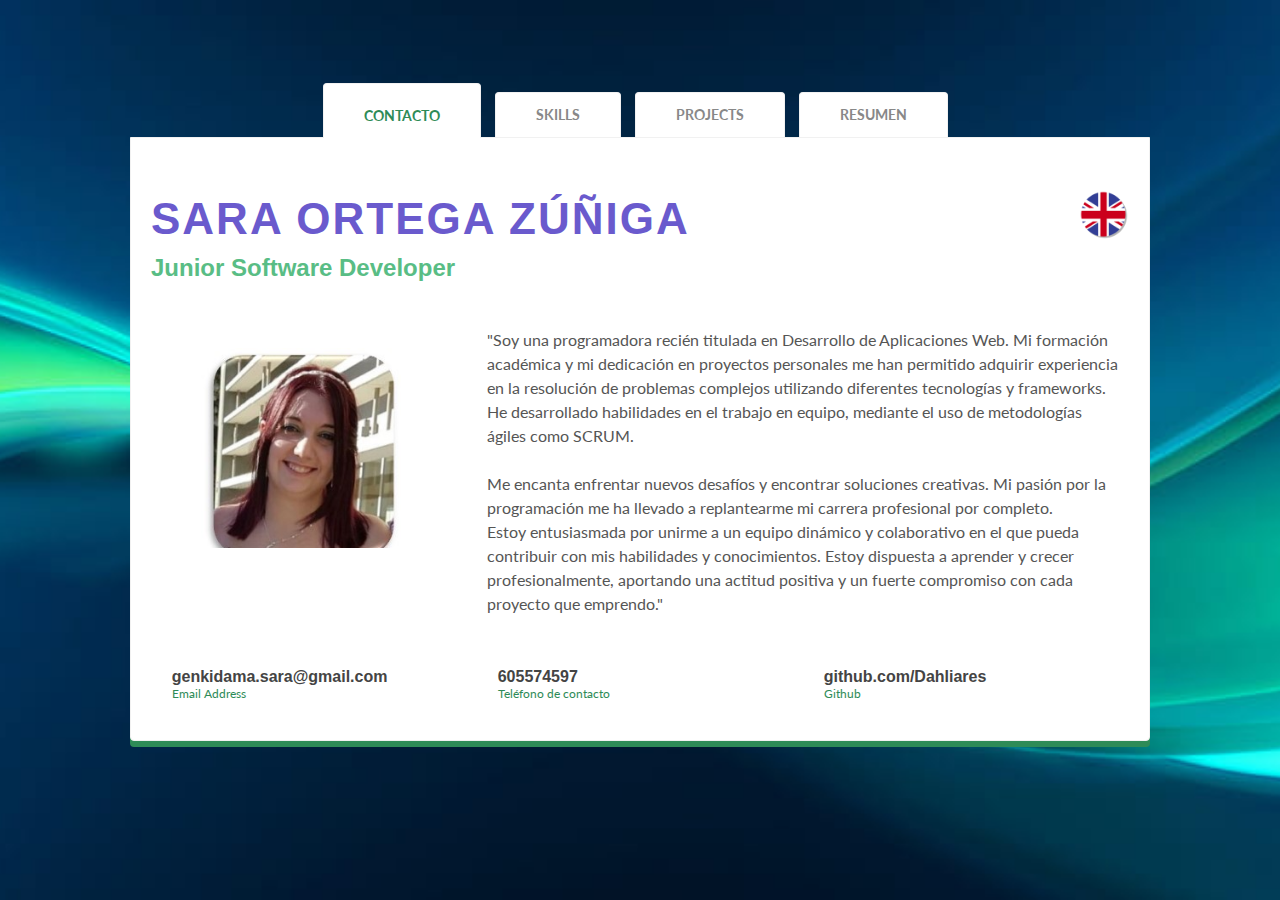
==== index.html @ cc93c017 "english" ====
<!DOCTYPE html>
<html lang="es">

<head>
  <!-- Add Your Title -->
  <title> Sara Ortega C.V. </title>

  <!-- All Meta Tags -->
  <meta charset="utf-8">
  <meta http-equiv="X-UA-Compatible" content="IE=edge,chrome=1">
  <meta name="description" content="">
  <meta name="viewport" content="width=device-width">

  <!-- All Link tags -->
  <link rel='shortcut icon' type='image/x-icon' href='/images/ico.ico' />
  <link rel="apple-touch-icon-precomposed" href="apple-touch-icon-precomposed.png">
  <link rel="apple-touch-icon-precomposed" href="apple-touch-icon-72x72-precomposed.png">
  <link rel="apple-touch-icon-precomposed" href="apple-touch-icon-114x114-precomposed.png">
  <link rel="apple-touch-icon-precomposed" href="apple-touch-icon-144x144-precomposed.png">
  <link href='https://fonts.googleapis.com/css?family=Sofia' rel='stylesheet'>
  <link href='https://fonts.googleapis.com/css?family=Amaranth' rel='stylesheet'>
  <link rel="stylesheet" href="css/normalize.min.css">
  <link rel="stylesheet" href="css/main.css">

  <!-- boootstrap js -->
  <script src='https://cdn.jsdelivr.net/npm/bootstrap@5.3.0-alpha1/dist/js/bootstrap.bundle.min.js'
    integrity='sha384-w76AqPfDkMBDXo30jS1Sgez6pr3x5MlQ1ZAGC+nuZB+EYdgRZgiwxhTBTkF7CXvN'
    crossorigin='anonymous'></script>
  <!-- boootstrap css -->
  <link href='https://cdn.jsdelivr.net/npm/bootstrap@5.0.2/dist/css/bootstrap.min.css' rel='stylesheet'
    integrity='sha384-EVSTQN3/azprG1Anm3QDgpJLIm9Nao0Yz1ztcQTwFspd3yD65VohhpuuCOmLASjC' crossOrigin='anonymous'>


  <!-- All script tags -->
  <script>document.write('<script src="js/vendor/jquery-1.10.1.min.js"><\/script>')</script>
  <script src="js/vendor/jquery.hashchange.min.js"></script>
  <script src="js/vendor/jquery.easytabs.min.js"></script>
  <script src="js/main.js"></script>

</head>

<!-- Start of Body Tag -->

<body class="bg-fixed bg-1">
 
  <div class="main-container">

    <div class="main wrapper clearfix">
      
      <!-- Header Start -->
      <header id="header">
        
        <div id="logo">
          <h6>
            Sara Ortega Zúñiga
          </h6>

          <h4>
            Junior Software Developer
          </h4>
        </div>
      </header>

      <!-- Text "hello world" -->
      <header id="header">        
        <div id="helloworld">
          <h1>
            ¡Hola, mundo!
          </h1>
        </div>
      </header>
     
      <!-- Main Tab Container -->
      <div id="tab-container" class="tab-container">

        <!-- Tab List -->
        <ul class='etabs'>

          <li class='tab' id="tab-about">
            <a href="#about">

              <span>
                Contacto
              </span>
            </a>
          </li>

          <li class='tab'>
            <a href="#resume">

              <span>
                Skills
              </span>
            </a>
          </li>

          <li class='tab'>
            <a href="#portfolio">

              <span>
                Projects
              </span>
            </a>
          </li>

          <li class='tab'>
            <a href="#contact">

              <span>
                Resumen
              </span>
            </a>
          </li>

        </ul>
        <!-- End Tab List -->

        <!-- ----------------------------------------------------------------------------------- -->
        <!-- Code for differents Tabs strat from here. -->
        <div id="tab-data-wrap">

          <!-- About Tab Data -->
          <div id="about">
            <section class="clearfix">
              <a href="indexen.html">
                <img src="images/en.png" alt="en" style="height: 50px; width: 50px; float: right;">
              </a>
              <div class="info text-center">
                <h2>
                  Sara Ortega Zúñiga
                </h2>

                <h4>
                  Junior Software Developer
                </h4>
               
              </div>


              <div class="photo">
                <img src="images/Sara.jpg" alt="sara">
              </div>
              <div class="g2" style="justify-content: center;">

                <div class="info">

                  <p>
                    "Soy una programadora recién titulada en Desarrollo de Aplicaciones Web. Mi formación académica y mi
                    dedicación en proyectos
                    personales me han permitido adquirir experiencia en la resolución de problemas complejos utilizando
                    diferentes tecnologías y frameworks.
                    <br>
                    He desarrollado habilidades en el trabajo en equipo, mediante el uso de metodologías ágiles
                    como SCRUM.
                    <br><br>
                    Me encanta enfrentar nuevos desafíos y encontrar soluciones creativas. Mi pasión por la programación
                    me ha llevado a replantearme mi carrera profesional por completo.
                    <br>
                    Estoy entusiasmada por unirme a un equipo dinámico y colaborativo en el que pueda contribuir con mis
                    habilidades y conocimientos. Estoy dispuesta a aprender y crecer profesionalmente,
                    aportando una actitud positiva y un fuerte compromiso con cada proyecto que emprendo."

                  </p>
                </div>
              </div>


              <div class="break">
              </div>

              <div class="contact-info">
                <div class="g1">
                  <div class="item-box clearfix">

                    <div class="item-data">
                      <h3>
                        <a href="mailto:genkidama.sara@gmail.com">
                          genkidama.sara@gmail.com
                        </a>
                      </h3>
                      <p>
                        Email Address
                      </p>
                    </div>
                  </div>
                </div>
                <div class="g1">
                  <div class="item-box clearfix">

                    <div class="item-data">
                      <h3>

                        605574597

                      </h3>
                      <p>
                        Teléfono de contacto
                      </p>
                    </div>
                  </div>
                </div>
                <div class="g1">
                  <div class="item-box clearfix">

                    <div class="item-data">
                      <a href="https://github.com/Dahliares">
                        <h3>
                          github.com/Dahliares
                        </h3>
                      </a>
                      <p>
                        Github
                      </p>
                    </div>
                  </div>
                </div>
              </div>
            </section>
          </div>
          <!-- End About Tab Data -->
          <!-- ----------------------------------------------------------------------------------- -->
          <!-- skills Tab Data -->
          <div id="resume">
            <section class="clearfix">
              <div class="g2">
                <h3>
                  Programming
                </h3>
                <span class="label label-info" style="background-color: darkcyan;">HTML</span>
                <span class="label label-info" style="background-color: darkmagenta;">CSS</span>
                <span class="label label-info" style="background-color: darkblue;">JavaScript</span>
                <span class="label label-info">ES6</span>
                <span class="label label-info" style="background-color: darkred;">XML / Json</span>
                <span class="label label-info" style="background-color: darkcyan;">Bootstrap</span>
                <span class="label label-info">JQuery</span><br><br>
                <span class="label label-info" style="background-color: darkmagenta;">Java</span>
                <span class="label label-info">Spring Framework</span>
                <span class="label label-info" style="background-color: darkblue;">Spring Boot</span>
                <span class="label label-info"> Ajax </span><br><br>
                <span class="label label-info" style="background-color: darkred;">SQL / MySQL / Postgres</span>
                <span class="label label-info" style="background-color: darkcyan;">Apache / WAMP</span><br><br>
                <span class="label label-info" style="background-color: darkcyan;">Git / Github</span>
                <span class="label label-info">Metodológías ágiles: Scrum</span><br><br>
                <span class="label label-info" style="background-color: darkmagenta;">Netbeans</span>
                <span class="label label-info" style="background-color: darkblue;">Eclipse</span>
                <span class="label label-info" style="background-color: darkcyan;">Visual Studio Code</span><br><br>

              </div>
              <div class="g1">
                <h3>
                  Idiomas
                </h3>
                Castellano
                <div class="meter emerald">
                  <span style="width: 100%">
                    <span>
                      Nativo
                    </span>
                  </span>
                </div>
                Catalán
                <div class="meter emerald">
                  <span style="width: 100%">
                    <span>
                      Nativo
                    </span>
                  </span>
                </div>
                Inglés
                <div class="meter emerald">
                  <span style="width: 70%">
                    <span>
                      Intermediate B1
                    </span>
                  </span>
                </div>
                Italiano
                <div class="meter emerald">
                  <span style="width: 30%">
                    <span>
                      Básico
                    </span>
                  </span>
                </div>
              </div>

              <div class="g2">
                <h3>
                  Habilidades
                </h3>
                <span class="label label-info" style="background-color: darkcyan;">Pensamiento crítico y lógico</span>
                <span class="label label-info" style="background-color: darkmagenta;">Resolución de problemas</span>
                <span class="label label-info" style="background-color: darkcyan;">Toma de decisiones</span><br><br>
                <span class="label label-info">Buena organización y gestión del tiempo</span>
                <span class="label label-info" style="background-color: darkmagenta;">Mentalidad abierta y
                  adaptabilidad</span><br><br>
                <span class="label label-info" style="background-color: darkcyan;">Trabajo en equipo y
                  colaboración</span>
                <span class="label label-info">Empatía y paciencia</span>

              </div>
            </section>
          </div>

          <!-- End skills Tab Data -->
          <!-- ----------------------------------------------------------------------------------- -->
          <!-- Projects Tab Data -->
          <div id="portfolio">
            <section class="clearfix">
              <div class="project-section">
                <a href="http://juegos.saraland.es" style="text-decoration: none;">
                  <div class="project-container">
                    <div class="project-img-container">

                      <img src="./images/saraland.JPG" alt="project image">
                    </div>

                    <p class="project-title">SaraLand</p>

                    <p class="p-2 text-center text-dark">Sitio web destinado a coleccionar los pequeños proyectos que me
                      permiten practicar con las tecnologías que voy aprendiendo. Estos proyectos estan
                      en constante desarrollo y mejora.
                    </p>
                </a>
              </div>

              <!-- <div class="project-container">
                  <div class="project-img-container" onclick="document.getElementById('modal-wrapper').style.display='block'">
                    <img src="./images/glamreserve.JPG" alt="project image">
                  </div>
                  <a href="https://glamreserve.herokuapp.com/index">
                  <p class="project-title">Glam Reserve</p>
                </a>
                </div>-->


          </div>
          <!--  <div id="modal-wrapper" class="modal">

                <form class="modal-content animate">

                  <div class="imgcontainer">
                    <span onclick="document.getElementById('modal-wrapper').style.display='none'" class="close"
                      title="Close PopUp">&times;</span>
                    <img src="images/floor.jpg" alt="project" class="avatar">
                    <h1 class="project_details" style="text-align:center">Project Details</h1>
                  </div>

                  <div class="container">
                    <input type="text" placeholder="Project Name" name="uname" readonly>
                    <textarea class="project_description" rows="3" placeholder="Project Description"
                      readonly></textarea>
                    <input type="url" placeholder="Project Link" readonly>
                    <input type="text" placeholder="Languages used" readonly>
                    <button class="project_submit" type="submit">Submit</button>
                  </div>

                </form>

              </div> -->
          </section>
        </div>
        <!-- End Projects tab -->
        <!-- ----------------------------------------------------------------------------------- -->
        <!-- Contact Tab Data -->
        <div id="contact">
          <div class="container">
            <div class="row">
              <div class="col-sx-12 col-md-6">
                <h4>Formación</h4>
                <div class="cuadro container m-2 p-3">
                  <div class="bg-light rounded-3 p-2">
                    <p Style="font-weight: bold;color: darkcyan;font-size: 20px;">Ciclo Formativo de Grado Superior
                      en<br> DESARROLLO DE APLICACIONES WEB</p>
                    <p>Institut Obert de Catalunya IOC<br>
                      2020 - 2023</p>
                    <p></p>
                  </div>
                </div>
                <div class="cuadro container m-2 p-3">
                  <div class="bg-light rounded-3 p-2">
                    <p Style="font-weight: bold;color: darkcyan;font-size: 20px;">Ciclo Formativo de Grado Superior
                      en<br> ADMINISTRACIÓN Y FINANZAS</p>
                    <p>IES Severo Ochoa<br>
                      2010 - 2012</p>
                    <p></p>
                  </div>
                </div>

                <div class="cuadro container m-2 p-3">
                  <div class="bg-light rounded-3 p-2">
                    <p Style="font-weight: bold;color: darkcyan;font-size: 20px;">Ciclo Formativo de Grado Superior
                      en<br> AGENCIA DE VIAJES</p>
                    <p>IES Mediterránea<br>
                      2002 - 2004</p>
                    <p></p>
                  </div>
                </div>


              </div>
              <div class="col-sx-12 col-md-6">
                <h4>Experiencia laboral</h4>
                <div class="cuadro container m-2 p-3">
                  <div class="bg-light rounded-3 p-2">
                    <p Style="font-weight: bold;color: darkcyan;font-size: 20px;">GERENTE-CONTABLE en los
                      Aparcamientos EL NOU RAVAL</p>
                    <p>Empleo actual desde 2016</p>
                    <p>
                      Facturación, recaudación, atención al cliente y tareas diarias del negocio.
                      A cargo de un equipo de 5 personas.
                    </p>
                  </div>
                </div>

                <div class="cuadro container m-2 p-3">
                  <div class="bg-light rounded-3 p-2">
                    <p Style="font-weight: bold;color: darkcyan;font-size: 20px;">ADMINISTRATIVA en la Notaría
                      Galdón-Rodríguez</p>
                    <p>2013 - 2015</p>
                    <p>
                      Responsable de las copias y mantenimiento de los archivos notariales.
                    </p>
                  </div>
                </div>

                <div class="cuadro container m-2 p-3">
                  <div class="bg-light rounded-3 p-2">
                    <p Style="font-weight: bold;color: darkcyan;font-size: 20px;">COORDINADORA en el servicio de
                      Emergencias 112</p>
                    <p>2009 - 2013</p>
                    <p>
                      Activación y coordinación de los equipos de emergencia (Policía, bomberos, ambulancias…)
                    </p>
                  </div>
                </div>
              </div>
            </div>
          </div>
        </div>
        <!-- End Contact Data -->
        <!-- ----------------------------------------------------------------------------------- -->
      </div>
    </div>
</body>

</html>
---- css/main.css ----
@import url(http://fonts.googleapis.com/css?family=Open+Sans:400,700);
@import url(http://fonts.googleapis.com/css?family=Lato:400,700);
@import url('https://fonts.cdnfonts.com/css/dupree');
@import url('https://fonts.cdnfonts.com/css/sf-new-republic-2');
@import url('https://fonts.cdnfonts.com/css/sunday-funday');


*, *:before, *:after {
  -moz-box-sizing: border-box;
  -webkit-box-sizing: border-box;
  box-sizing: border-box;
  margin: 0;
  padding: 0;
}

/* HTML5 DECLARATIONS */
article, aside, details, figcaption, figure, footer, header, hgroup, menu, nav, section, dialog {
  display: block
}

audio[controls], canvas, video {
  display: inline-block;
  *display: inline;
  zoom: 1
}

/* BASE */
html {
  height: 100%;
  font-size: 100%;
  overflow-y: scroll;
  -webkit-text-size-adjust: 100%
}

/* Force scrollbar in non-IE and Remove iOS text size adjust without disabling user zoom */
body {
  margin: 0;
  min-height: 100%;
  -webkit-font-smoothing: antialiased;
  text-rendering: optimizeLegibility;
  color: #666
}

/* Improve default text rendering, handling of kerning pairs and ligatures */
/* DEFAULT FONT SETTINGS */
/* 16px base font size with 150% (24px) friendly, unitless line height and margin for vertical rhythm */
/* Font-size percentage is based on 16px browser default size */
body, button, input, select, textarea {
  font: 100% 'Lato', sans-serif;
  *font-size: 1em;
  color: #555
}

/* IE7 and older can't resize px based text */
p, blockquote, q, pre, address, hr, code, samp, dl, ol, ul, form, table, fieldset, menu, img {
  margin: 0 0 1.5em;
  padding: 0
}

/* TYPOGRAPHY */
/* Composed to a scale of 12px, 14px, 16px, 18px, 21px, 24px, 36px, 48px, 60px and 72px */
h3, h4, h5, h6 {
  font-family: 'SF New Republic', sans-serif;
  color: #444;
}

h1 {
  margin: 0;
  font-size: 4.75em;
  line-height: 1.2em;
  margin-bottom: 0.4em;
  font-family: 'sunday funday', sans-serif;
  
}

/* 60px / 72px */
h2 {
  margin: 0;
  font-size: 2.75em;
  line-height: 1.3em;
  margin-bottom: 0.5em;
  font-family: 'sunday funday', sans-serif;
  color: slateblue;
}

/* 48px / 48px */
h3 {
  margin: 0;
  font-size: 2.25em;
  line-height: 1.3333333333333333333333333333333em;
  margin-bottom: 0.6667em
}

/* 36px / 48px */
h4 {
  margin: 0;
  font-size: 1.5em;
  line-height: 1em;
  margin-bottom: 1em
}

/* 24px / 24px */
h5 {
  margin: 0;
  font-size: 1.3125em;
  line-height: 1.1428571428571428571428571428571em;
  margin-bottom: 1.1428571428571428571428571428571em
}

/* 21px / 24px */
h6 {
  margin: 0;
  font-size: 2.75em;
  line-height: 1.2em;
  margin-bottom: 0.4em
}

/* 18px / 24px 
h7 {
  margin: 0;
  font-size: 0.5em;
  line-height: 1.3em;
  margin-bottom: 0.5em
}*/

p, ul, blockquote, pre, th, label {
  margin: 0;
  font-size: 1em;
  line-height: 1.5em;
  margin-bottom: 1.5em
}

/* 16px / 24px */
small, p.small {
  margin: 0;
  font-size: 0.875em;
  line-height: 1.7142857142857142857142857142857em;
  margin-bottom: 1.7142857142857142857142857142857em
}

/* 14px / 24px */
/* CODE */
pre {
  white-space: pre;
  white-space: pre-wrap;
  word-wrap: break-word
}

/* Allow line wrapping of 'pre' */
pre, code, kbd, samp {
  font-size: 1em;
  line-height: 1.5em;
  margin-bottom: 1.5em;
  font-family: Menlo, Consolas, 'DejaVu Sans Mono', Monaco, monospace
}

/* TABLES */
table {
  border-collapse: collapse;
  border-spacing: 0;
  margin-bottom: 1.5em;
  display: flex;
  margin-left: 105px;
}

th {
  text-align: left
}

th {
  padding: 800px;
  border-bottom: 0 solid #333
}

/* FORMS */
form {
  margin: 0
}

fieldset {
  border: 0;
  padding: 0
}

textarea {
  overflow: auto;
  vertical-align: top
}

legend {
  *margin-left: -.75em
}

button, input, select, textarea {
  vertical-align: baseline;
  *vertical-align: middle
}

/* IE7 and older */
button, input {
  line-height: normal;
  *overflow: visible
}

button, input[type="button"], input[type="reset"], input[type="submit"] {
  cursor: pointer;
  -webkit-appearance: button
}

input[type="checkbox"], input[type="radio"] {
  box-sizing: border-box
}

input[type="search"] {
  -webkit-appearance: textfield;
  -moz-box-sizing: content-box;
  -webkit-box-sizing: content-box;
  box-sizing: content-box
}

input[type="search"]::-webkit-search-decoration {
  -webkit-appearance: none
}

button::-moz-focus-inner, input::-moz-focus-inner {
  border: 0;
  padding: 0
}

/* QUOTES */
blockquote, q {
  quotes: none
}

blockquote:before, blockquote:after, q:before, q:after {
  content: '';
  content: none
}

blockquote, q, cite {
  font-style: italic
}

blockquote {
  padding-left: 1.5em;
  border-left: 3px solid #ccc
}

blockquote>p {
  padding: 0
}

/* LISTS */
ul, ol {
  list-style-position: inside;
  padding: 0
}

li ul, li ol {
  margin: 0 1.5em
}

dl dd {
  margin-left: 1.5em
}

dt {
  font-family: Futura, "Century Gothic", AppleGothic, sans-serif
}

/* HYPERLINKS */
a {
  text-decoration: none;
  color: #444;
  -webkit-transition: color 0.1s linear, border 0.1s linear, opacity 0.1s linear, background-color 0.1s linear;
  -moz-transition: color 0.1s linear, border 0.1s linear, opacity 0.1s linear, background-color 0.1s linear;
  -ms-transition: color 0.1s linear, border 0.1s linear, opacity 0.1s linear, background-color 0.1s linear;
  -o-transition: color 0.1s linear, border 0.1s linear, opacity 0.1s linear, background-color 0.1s linear;
  transition: color 0.1s linear, border 0.1s linear, opacity 0.1s linear, background-color 0.1s linear;
}

a:hover, a:focus, a:active {
  text-decoration: none;
  border: none;
  color: #2E8B57;
}

/* MEDIA */
figure {
  margin: 0
}

img, object, embed, video {
  max-width: 100%;
  _width: 100%
}

/* Fluid images */
img {
  border: 0;
  -ms-interpolation-mode: bicubic
}

/* Improve IE's resizing of images */
svg:not(:root) {
  overflow: hidden
}

/* Correct IE9 overflow */
/* ABBREVIATION */
abbr[title], dfn[title] {
  border-bottom: 1px dotted #333;
  cursor: help
}

/* MARKED/INSERTED/DELETED AND SELECTED TEXT */
ins, mark {
  text-decoration: none
}

mark {
  background: #c47529
}

ins {
  background: #d49855
}

del {
  text-decoration: line-through
}

::-moz-selection {
  background: #2E8B57;
  color: #fff;
  text-shadow: none
}

/* selected text */
::selection {
  background: #2E8B57;
  color: #fff;
  text-shadow: none
}

/* selected text */
/* OTHERS */
strong, b, dt {
  font-weight: bold
}

dfn {
  font-style: italic
}

var, address {
  font-style: normal
}

sub, sup {
  font-size: 75%;
  line-height: 0;
  position: relative;
  vertical-align: baseline
}

/* Position 'sub' and 'sup' without affecting line-height */
sup {
  top: -0.5em
}

/* Move superscripted text up */
sub {
  bottom: -0.25em
}

/* Move subscripted text down */
span.amp {
  font-family: Adobe Caslon Pro, Baskerville, "Goudy Old Style", "Palatino", "Palatino Linotype", "Book Antiqua", Georgia, "Times New Roman", Times, serif;
  font-style: italic;
  font-size: 110%;
  line-height: 0;
  position: relative;
  vertical-align: baseline
}

/* Best available ampersand */
/* MICRO CLEARFIX HACK */
.cf:before, .cf:after {
  content: "";
  display: table
}

/* For modern browsers */
.cf:after {
  clear: both
}

.cf {
  zoom: 1
}

/* For IE 6/7 (trigger hasLayout) */
/* DEFAULT MOBILE STYLE */
body {
  width: 92%;
  margin: 0 auto
}

/* Center page without wrapper */
/* column grid */
.g1, .g2, .g3 {
  display: block;
  position: relative;
  margin-left: 1%;
  margin-right: 1%
}

/* 1 column grid */
.g1, .g2, .g3 {
  width: 98.0%
}

/* Wrapper */
.main {
  padding-top: 50px;
  max-width: 1020px;
}

.wrapper {
  margin: 0 auto;
}

/* Utility */
.chromeframe {
  margin: 0.2em 0;
  background: #ccc;
  color: #000;
  padding: 0.2em 0;
}

.clear {
  clear: both;
}

.bg-fixed {
  background-repeat: no-repeat;
  background-attachment: fixed;
  background-position: center center;
  -webkit-background-size: cover;
  -moz-background-size: cover;
  -o-background-size: cover;
  background-size: cover;
}

.clearfix:after {
  content: ".";
  visibility: hidden;
  display: block;
  height: 0;
  clear: both;
}

.no-list {
  margin: 0px;
  padding: 0px;
  list-style: none;
}

.break {
  padding-bottom: 1em;
  clear: both;
}

/* Backgrounds */
.bg-1 {
  background-image: url('../images/fondo.jpg');
}

/* Header */
#header {
  margin-bottom: 2em;
}

#header #logo {
  text-align: center;
  display: none;
}

#header #helloworld {
  text-align: center;
  display: none;
}

#header h4 {
  margin-bottom: 0px;
}

#header .visible {
  opacity: 1;
}

/* Tabs */
.etabs {
  margin: 0;
  padding: 0px;
  text-align: center;
}


.etabs li span {
  display: none;
}

#tab-data-wrap {
  padding: 30px 20px;
  background: #fff;
  border: 1px solid #f1f1f1;
  box-shadow: 0px 6px #2E8B57;
  border-radius: 0px 0px 4px 4px;
}

.tab {
  display: inline-block;
  zoom: 1;
  *display: inline;
  background: #fff;
  border: solid 1px #f1f1f1;
  border-bottom: 0px;
  border-radius: 4px 4px 0 0;
  -moz-border-radius: 4px 4px 0 0;
  -webkit-border-radius: 4px 4px 0 0;
  margin-right: 10px;
}

.tab a {
  font-weight: bold;
  text-transform: uppercase;
  font-size: 14px;
  display: block;
  padding: 2px 10px;
  outline: none;
  color: #888;
  text-decoration: none;
}

.tab a:hover {
  text-decoration: none;
}

.tab.active {
  background: #fff;
  position: relative;
  top: 1px;
  border-color: #f1f1f1;
  border-bottom: none;
}

.tab a.active {
  padding-top: 10px;
  color: #2E8B57;
}

.tab a i {
  font-size: 16px;
  margin-right: 0px;
}


/* Photo */
.photo {
  float: left;
  height: 200px;
  width: 200px;
  margin-right: 20px;
  margin-left: 50px;
  margin-top: 20px;
  
  overflow: hidden;
}

.photo img {
  -webkit-border-radius: 4px;
  -moz-border-radius: 4px;
  border-radius: 4px;
  width: 100%;
}

.info h1, #header h1 {
  text-transform: uppercase;
  letter-spacing: 2px;
  margin-bottom: .3em;
  color: #fff;
}

.info h2, #header h2 {
  text-transform: uppercase;
  letter-spacing: 2px;
  margin-bottom: .2em;
  margin-top: 0.5em;
}

.info h4, #header h4 {
  color: #59BD85;
  margin-bottom: 2em;
}

.info h6, #header h6 {
  text-transform: uppercase;
  letter-spacing: 2px;
  margin-bottom: .3em;
  color: #fff;
}

.info h7, #header h7 {
  text-transform: uppercase;
  letter-spacing: 2px;
  margin-bottom: .2em;
  margin-top: 0.5em;
  color: #fff;
}

/* Contact */

.main-links ul {
  list-style: none outside none;
  margin: 0;
  padding: 0;
}

.main-links ul li {
  border-bottom: 1px solid #F1F1F1;
  padding: 10px 0;
}

.main-links ul li a {
  font-size: 14px;
}

/* Icon Styling */
.contact-info i {
  color: #333;
  font-size: 46px;
}

/* Item Box */
.item-box {
  padding: 6px 6px 6px 10px;
  border: 1px solid #fff;
  -webkit-border-radius: 4px;
  -moz-border-radius: 4px;
  border-radius: 4px;
}

.item-box i {
  float: left;
  margin-right: 12px;
}

.item-box .item-data {
  margin-top: 6px;
}

.item-box .item-data h3 {
  line-height: 1em;
  margin: 3px 0px 0px 0px;
  font-size: 1em;
}

.item-box .item-data p {
  margin: 0px;
  font-size: 12px;
  color: #2E8B57;
  text-decoration-style: bold;
}

/* WorkExperience */
.work li {
  border-bottom: 1px solid #f1f1f1;
  margin-bottom: 2em;
}

.work li span {
  float: right;
}

.work li h5 {
  float: left;
}

.work li p {
  clear: both;
}

/* Portfolio */
.image {
  position: relative;
}

.image img {
  margin: 0px;
  width: 100%;
}

.image-overlay {
  position: absolute;
  z-index: 5;
  top: 0;
  overflow: hidden;
  width: 100%;
  height: 99%;
  background-color: rgba(231, 76, 60, .6);
  text-align: center;
  opacity: 0;
  filter: alpha(opacity=0);
  -webkit-transition: all 450ms ease-out 0s;
  -moz-transition: all 450ms ease-out 0s;
  -o-transition: all 450ms ease-out 0s;
  transition: all 450ms ease-out 0s;
  -webkit-transform: rotateY(180deg);
  -moz-transform: rotateY(180deg);
  -ms-transform: rotateY(180deg);
  transform: rotateY(180deg);
}

.image:hover .image-overlay {
  opacity: 1;
  filter: alpha(opacity=100);
  -webkit-transform: rotateY(0deg);
  -moz-transform: rotateY(0deg);
  -ms-transform: rotateY(0deg);
  transform: rotateY(0deg);
}

.image-overlay .image-link {
  position: relative;
  top: 50%;
  display: inline-block;
  margin-top: -20px;
}

/* Icon Box */
.sny-icon {
  display: block;
  margin-bottom: 1em;
  text-align: center;
}

.sny-icon i {
  display: inline-block;
  font-size: 60px;
}

.sny-icon-content {
  text-align: center;
}

.sny-icon-content h4 {
  margin-bottom: 6px;
}

.sny-icon-content p {
  margin-bottom: 0px;
}

/* Buttons */
.btn {
  display: inline-block;
  margin: 0 10px 10px 0;
  padding: 14px 20px;
  background: #E74C3C;
  color: #fff;
  font-weight: bold;
  font-size: 13px;
  font-family: 'Open Sans', sans-serif;
  line-height: 1;
  *display: inline;
  *zoom: 1;
  position: relative;
  text-transform: uppercase;
  -webkit-transition: all 0.3s;
  -moz-transition: all 0.3s;
  transition: all 0.3s;
}

.btn:hover {
  color: #ccc;
}

/* Labels */
.label {
  display: inline;
  padding: .25em .6em;
  font-size: 90%;
  font-weight: 500;
  line-height: 1;
  color: #ffffff;
  text-align: center;
  white-space: nowrap;
  vertical-align: baseline;
  border-radius: .25em;
}

.label-info {
  background-color: #444445E6;
}

.label-info[href]:hover,
.label-info[href]:focus {
  background-color: #31b0d5;
}

.label[href]:hover,
.label[href]:focus {
  color: #ffffff;
  text-decoration: none;
  cursor: pointer;
}

.label-default {
  background-color: #999999;
}

.label-default[href]:hover,
.label-default[href]:focus {
  background-color: #808080;
}

.label-danger {
  background-color: #d9534f;
}

.label-danger[href]:hover,
.label-danger[href]:focus {
  background-color: #c9302c;
}

.label-success {
  background-color: #5cb85c;
}

.label-success[href]:hover,
.label-success[href]:focus {
  background-color: #449d44;
}

.label-warning {
  background-color: #f0ad4e;
}

.label-warning[href]:hover,
.label-warning[href]:focus {
  background-color: #ec971f;
}

/* Project */
.project-section {
  display: grid;
  grid-template-columns: auto auto auto;
  grid-gap: 1.5rem;
  justify-content: center;
  align-items: center;
}

.project-container {
  max-width: 240px;
  border-radius: 5px;
  background-color: #5cb85c;
  color: #fff;
  cursor: pointer;
  box-shadow: 2px 2px 5px 3px #5cb85c27;
}

.project-img-container {
  width: 100%;
  border-radius: 5px 5px 0px 0px;
}

.project-img-container img {
  width: 100%;
  border-radius: 5px 5px 0px 0px;
  margin-bottom: 0px;
}

.project-title {
  text-align: center;
  margin: 1.2rem auto;
  font-size: 1.2rem;
  font-weight: 600;
}
.project_details{
  text-align: center;
  display: block;
  font-size: 2em;
  margin : 0;
  font-weight: bold;
}
input[type=text], .project_description, input[type=url] {
  width: 85%;
  padding: 12px 20px;
  margin: 5px 26px;
  display: inline-block;
  border: 1px solid #ccc;
  box-sizing: border-box;
  font-size:16px;
}
.project_description{
  max-width: 85%;
}

/* Set a style for all buttons */
.project_submit {
  background-color: #4CAF50;
  color: white;
  padding: 14px 20px;
  margin: 5px 26px;
  border: none;
  cursor: pointer;
  width: 85%;
  font-size:20px;
}
.project_submit:hover {
    opacity: 0.8;
}

/* Center the image and position the close button */
.imgcontainer {
  text-align: center;
  margin: 12px 0 6px 0;
  position: relative;
}
.avatar {
    width: 175px;
	  height:175px;
    border-radius: 50%;
    margin: 0;
}

/* The Modal (background) 
.modal {
	display:none;
    position: fixed;
    z-index: 1;
    left: 0;
    top: 0;
    width: 100%;
    height: 100%;
    overflow: auto;
    background-color: rgba(0,0,0,0.4);
}*/

/* Modal Content Box 
.modal-content {
  background-color: #fefefe;
  margin: 1% auto 1% auto;
  border: 1px solid #888;
  width: 30%;
  padding-bottom: 20px;
}*/

/* The Close Button (x) 
.close {
    position: absolute;
    right: 25px;
    top: 0;
    color: #000;
    font-size: 35px;
    font-weight: bold;
}
.close:hover,.close:focus {
    color: red;
    cursor: pointer;
}*/

/* Add Zoom Animation */
.animate {
    animation: zoom 0.6s
}

@keyframes zoom {
    from {transform: scale(0)}
    to {transform: scale(1)}
}


/* Meters */
.meter {
  height: 24px;
  /* Can be anything */
  position: relative;
  border: 1px solid #f1f1f1;
  -moz-border-radius: 4px;
  -webkit-border-radius: 4px;
  border-radius: 4px;
  margin-bottom: 1em;
}

.meter>span {
  display: block;
  height: 100%;
  -moz-border-radius: 4px;
  -webkit-border-radius: 4px;
  border-radius: 4px;
  position: relative;
  overflow: hidden;
}

.meter>span>span {
  margin-left: 4px;
  color: #fff;
}

.animate>span:after {
  display: none;
}

@keyframes move {
  0% {
    background-position: 0 0;
  }

  100% {
    background-position: 50px 50px;
  }
}

.emerald>span {
  background-color: #2E8B57;
}

.carrot>span {
  background-color: #e67e22;
}

.wisteria>span {
  background-color: #8e44ad;
}

.sunflower>span {
  background-color: #f1c40f;
}

.midnight>span {
  background-color: #2c3e50;
}

.pomengrate>span {
  background-color: #c0392b;
}

.asbestos>span {
  background-color: #7f8c8d;
}

.nostripes>span>span, .nostripes>span:after {
  animation: none;
  -webkit-animation: none;
  background-image: none;
}

/* Footer */
footer {
  text-align: center;
  margin-top: 2em;
  padding: 10px;
  background: rgba(255, 255, 255, .8);
  box-shadow: 0px 4px #ccc;
  color: #333;
  -moz-border-radius: 4px;
  -webkit-border-radius: 4px;
  border-radius: 4px;
}

footer p {
  margin-bottom: 0px;
}

/* media Queries

FOLDING FLUID GRID
< 767px         - 1-Column Fluid Grid
768px - 1023px  - 2-Column Fluid Grid
> 1024px            - 3-Column Fluid Grid
Change widths as necessary
------------------------------------------- */

/* SMALL TABLET */
@media only screen and (max-width: 600px) {

  .etabs>li span {
    display: block;
  }

  .project-section {
    grid-template-columns: auto;
  }

  .project-container {
    max-width: 200px;
  }
}

/* TABLET/NETBOOK */
@media only screen and (min-width: 768px) {

  /* Sidebar */
  .sidebar {
    padding-left: 20px;
    border-left: 1px solid #f1f1f1;
  }

  /* COLUMN GRID */
  .g1, .g3 {
    /* display: inline; */
    float: left;
  }

  /* 2 COLUMN GRID */
  .g1 {
    width: 48.0%
  }

  .g2 {
    width: 48.0%;
    float: right;
  }

  .g3 {
    width: 98.0%
  }
}

/* progress bar */
.progress-item {
  position: relative;
}

.progress-item .progress-title {
  font-size: 12px;
  font-weight: 400;
  display: inline-block;
  margin-bottom: 5px;
}

.progress-item .progress {
  height: 2px;
  box-shadow: none;
  border-radius: 0;
  background: transparent;
}

.progress-item .progress-bar {
  background-color: #ff5722;
  box-shadow: none;
  text-align: right;
}

.progress-item .progress-percent {
  font-size: 10px;
  background-color: #313131;
  position: absolute;
  top: 5px;
  padding: 0 8px;
  border-radius: 3px;
}

.progress-item .progress-percent::before {
  content: "";
  position: absolute;
  left: 0;
  bottom: -4px;
  border-top: 6px solid #313131;
  border-right: 8px solid transparent;
}

@media (max-width: 768px) {
  .progress-wrapper {
    margin-bottom: 50px;
  }
}

/* LANDSCAPE TABLET/NETBOOK/LAPTOP */
@media only screen and (min-width: 1024px) {

  .etabs>li span {
    display: inline;
  }

  .tab a i {
    font-size: 16px;
    margin-right: 6px;
  }

  .tab a {
    padding: 10px 40px 10px 40px;
  }

  .tab a.active {
    padding-top: 20px;
  }

  /* 3 COLUMN GRID */
  .g1 {
    width: 31.333%
  }

  .g2 {
    width: 64.667%;
  }

  .g3 {
    width: 98.0%
  }
}

/* PRINT */
@media print {
  * {
    background: transparent !important;
    color: black !important;
    text-shadow: none !important;
    filter: none !important;
    -ms-filter: none !important
  }

  /* Black prints faster */
  a, a:visited {
    color: #444 !important;
    text-decoration: underline
  }

  a[href]:after {
    content: " ("attr(href) ")"
  }

  abbr[title]:after {
    content: " ("attr(title) ")"
  }

  .ir a:after, a[href^="javascript:"]:after, a[href^="#"]:after {
    content: ""
  }

  /* Don't print links for images, javascript or internal links */
  pre, blockquote {
    border: 1px solid #999;
    page-break-inside: avoid;
  }

  thead {
    display: table-header-group;
  }

  /* Repeat header row at top of each printed page */
  tr, img {
    page-break-inside: avoid;
  }

  img {
    max-width: 100% !important;
  }

  @page {
    margin: 0.5cm
  }

  p, h2, h3 {
    orphans: 3;
    widows: 3
  }

  h2, h3 {
    page-break-after: avoid
  }
}

.project-div {
  background-color: #4AB478;
  text-align: center;
  padding: 10px;
}

.image {
  height: 100px;
  background-color: white;
  margin-bottom: 10px;
  font-family: Sofia;
  text-align: center;
  padding-top: 30px;
  font-size: 20px;
  font-weight: bold;
}

.data {
  font-size: 150%;
  font-family: 'Amaranth';
  color: white;
}

td {
  padding: 20px;
  width: 250px;
  height: 200px;
}

tbody {
  display: table-row-group;
  vertical-align: middle;
  display: grid;
}
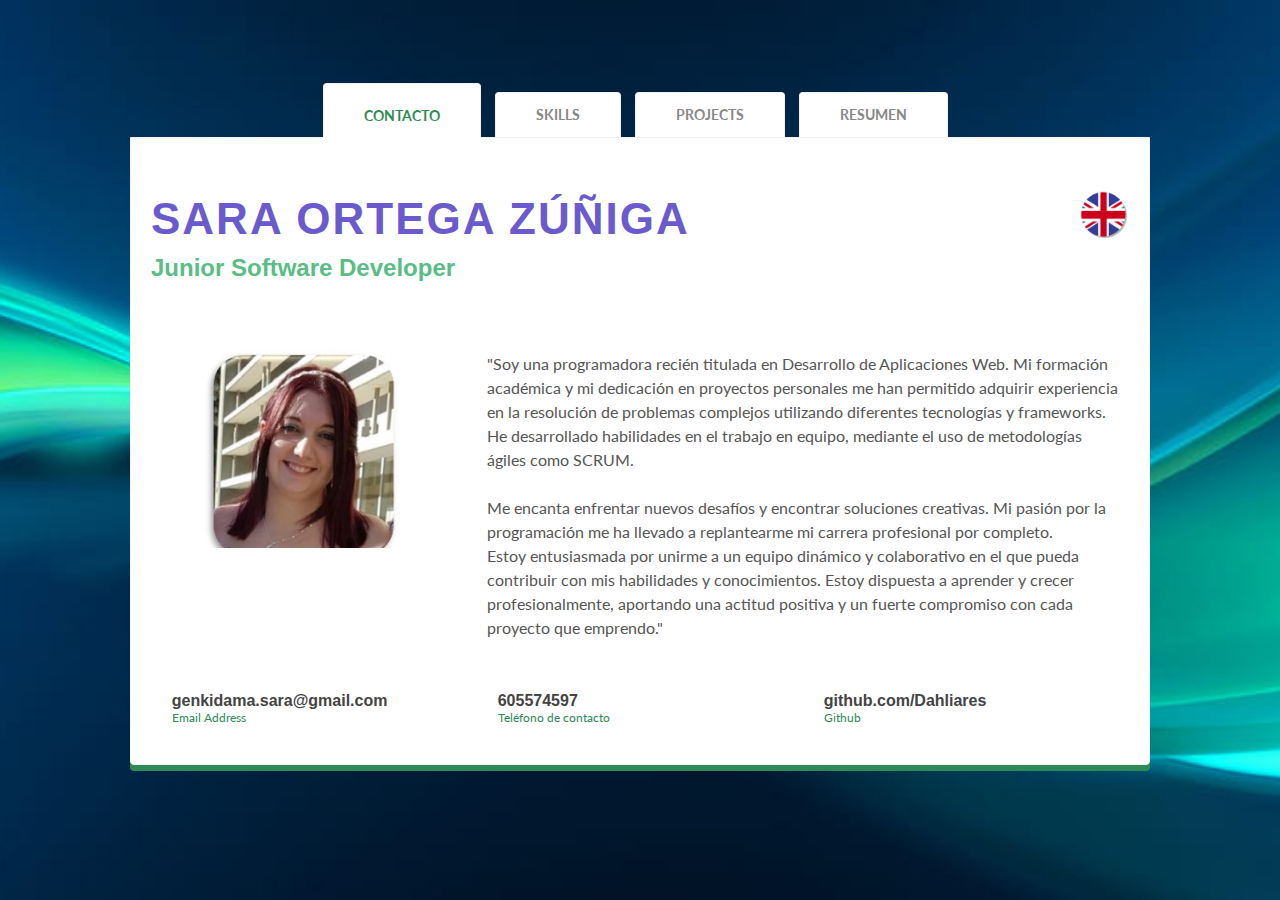
==== commit 243ff65f: "aa" ====
--- a/index.html
+++ b/index.html
@@ -145,6 +145,7 @@
                 <div class="info">
 
                   <p>
+                    <br>
                     "Soy una programadora recién titulada en Desarrollo de Aplicaciones Web. Mi formación académica y mi
                     dedicación en proyectos
                     personales me han permitido adquirir experiencia en la resolución de problemas complejos utilizando
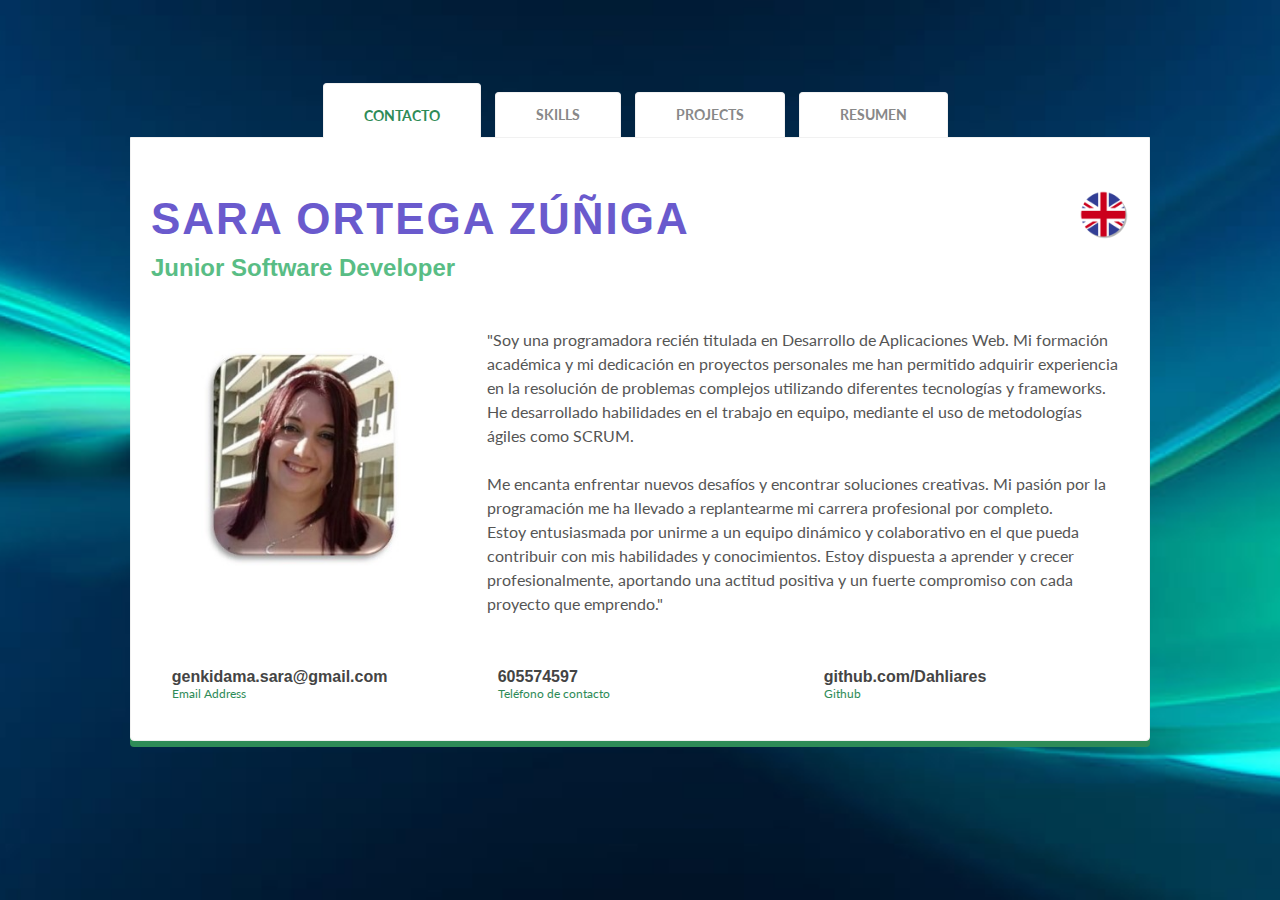
==== commit 9eb98f84: "css photo" ====
--- a/index.html
+++ b/index.html
@@ -140,12 +140,12 @@
               <div class="photo">
                 <img src="images/Sara.jpg" alt="sara">
               </div>
+              
               <div class="g2" style="justify-content: center;">
 
                 <div class="info">
 
                   <p>
-                    <br>
                     "Soy una programadora recién titulada en Desarrollo de Aplicaciones Web. Mi formación académica y mi
                     dedicación en proyectos
                     personales me han permitido adquirir experiencia en la resolución de problemas complejos utilizando
--- a/css/main.css
+++ b/css/main.css
@@ -570,11 +570,13 @@
 /* Photo */
 .photo {
   float: left;
-  height: 200px;
-  width: 200px;
+  height: 220px;
+  width: 220px;
   margin-right: 20px;
   margin-left: 50px;
   margin-top: 20px;
+  padding-right: 20px;
+ 
   
   overflow: hidden;
 }
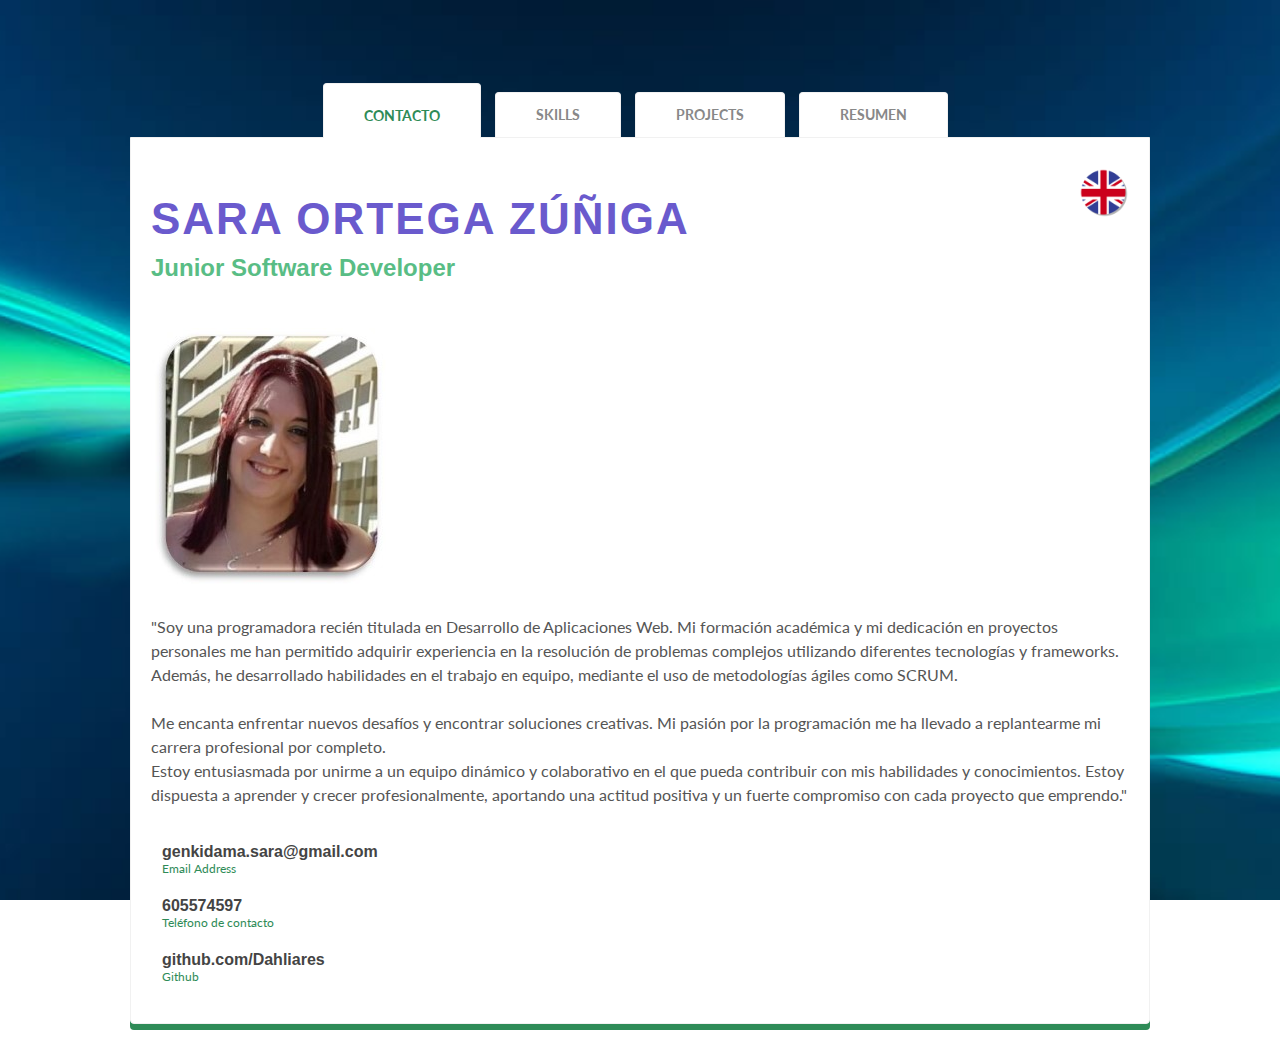
==== commit c3658dd1: "responsive" ====
--- a/index.html
+++ b/index.html
@@ -42,14 +42,11 @@
 <!-- Start of Body Tag -->
 
 <body class="bg-fixed bg-1">
- 
   <div class="main-container">
-
     <div class="main wrapper clearfix">
-      
+
       <!-- Header Start -->
       <header id="header">
-        
         <div id="logo">
           <h6>
             Sara Ortega Zúñiga
@@ -62,14 +59,14 @@
       </header>
 
       <!-- Text "hello world" -->
-      <header id="header">        
+      <header id="header">
         <div id="helloworld">
           <h1>
             ¡Hola, mundo!
           </h1>
         </div>
       </header>
-     
+
       <!-- Main Tab Container -->
       <div id="tab-container" class="tab-container">
 
@@ -118,32 +115,35 @@
         <!-- ----------------------------------------------------------------------------------- -->
         <!-- Code for differents Tabs strat from here. -->
         <div id="tab-data-wrap">
+          <a href="indexen.html">
+            <img src="images/en.png" alt="en" style="width: 50px; height: 50px; float: right;">
+          </a>
+         
 
           <!-- About Tab Data -->
           <div id="about">
             <section class="clearfix">
-              <a href="indexen.html">
-                <img src="images/en.png" alt="en" style="height: 50px; width: 50px; float: right;">
-              </a>
-              <div class="info text-center">
+
+              <div class="info text-center row">
+               
                 <h2>
                   Sara Ortega Zúñiga
                 </h2>
-
                 <h4>
                   Junior Software Developer
+                
                 </h4>
-               
-              </div>
-
-
-              <div class="photo">
-                <img src="images/Sara.jpg" alt="sara">
-              </div>
-              
-              <div class="g2" style="justify-content: center;">
-
-                <div class="info">
+                
+              </div>
+             
+
+              <div class="row">
+                <div class="col-sm-12 col-md-4 text-center">
+                  <img src="images/Sara.jpg" alt="sara">
+                </div>
+                <div class="col-sm-12 col-md-8" style="justify-content: center;">
+
+
 
                   <p>
                     "Soy una programadora recién titulada en Desarrollo de Aplicaciones Web. Mi formación académica y mi
@@ -151,7 +151,7 @@
                     personales me han permitido adquirir experiencia en la resolución de problemas complejos utilizando
                     diferentes tecnologías y frameworks.
                     <br>
-                    He desarrollado habilidades en el trabajo en equipo, mediante el uso de metodologías ágiles
+                    Además, he desarrollado habilidades en el trabajo en equipo, mediante el uso de metodologías ágiles
                     como SCRUM.
                     <br><br>
                     Me encanta enfrentar nuevos desafíos y encontrar soluciones creativas. Mi pasión por la programación
@@ -162,15 +162,14 @@
                     aportando una actitud positiva y un fuerte compromiso con cada proyecto que emprendo."
 
                   </p>
-                </div>
-              </div>
-
-
-              <div class="break">
-              </div>
-
-              <div class="contact-info">
-                <div class="g1">
+
+                </div>
+              </div>
+
+
+              <div class="contact-info row ps-4">
+                
+                <div class="col">
                   <div class="item-box clearfix">
 
                     <div class="item-data">
@@ -185,7 +184,8 @@
                     </div>
                   </div>
                 </div>
-                <div class="g1">
+
+                <div class="col">
                   <div class="item-box clearfix">
 
                     <div class="item-data">
@@ -200,7 +200,8 @@
                     </div>
                   </div>
                 </div>
-                <div class="g1">
+
+                <div class="col">
                   <div class="item-box clearfix">
 
                     <div class="item-data">
@@ -211,11 +212,16 @@
                       </a>
                       <p>
                         Github
+                       
                       </p>
+                     
                     </div>
-                  </div>
-                </div>
-              </div>
+                   
+                  </div>
+                 
+                </div>
+              </div>
+
             </section>
           </div>
           <!-- End About Tab Data -->
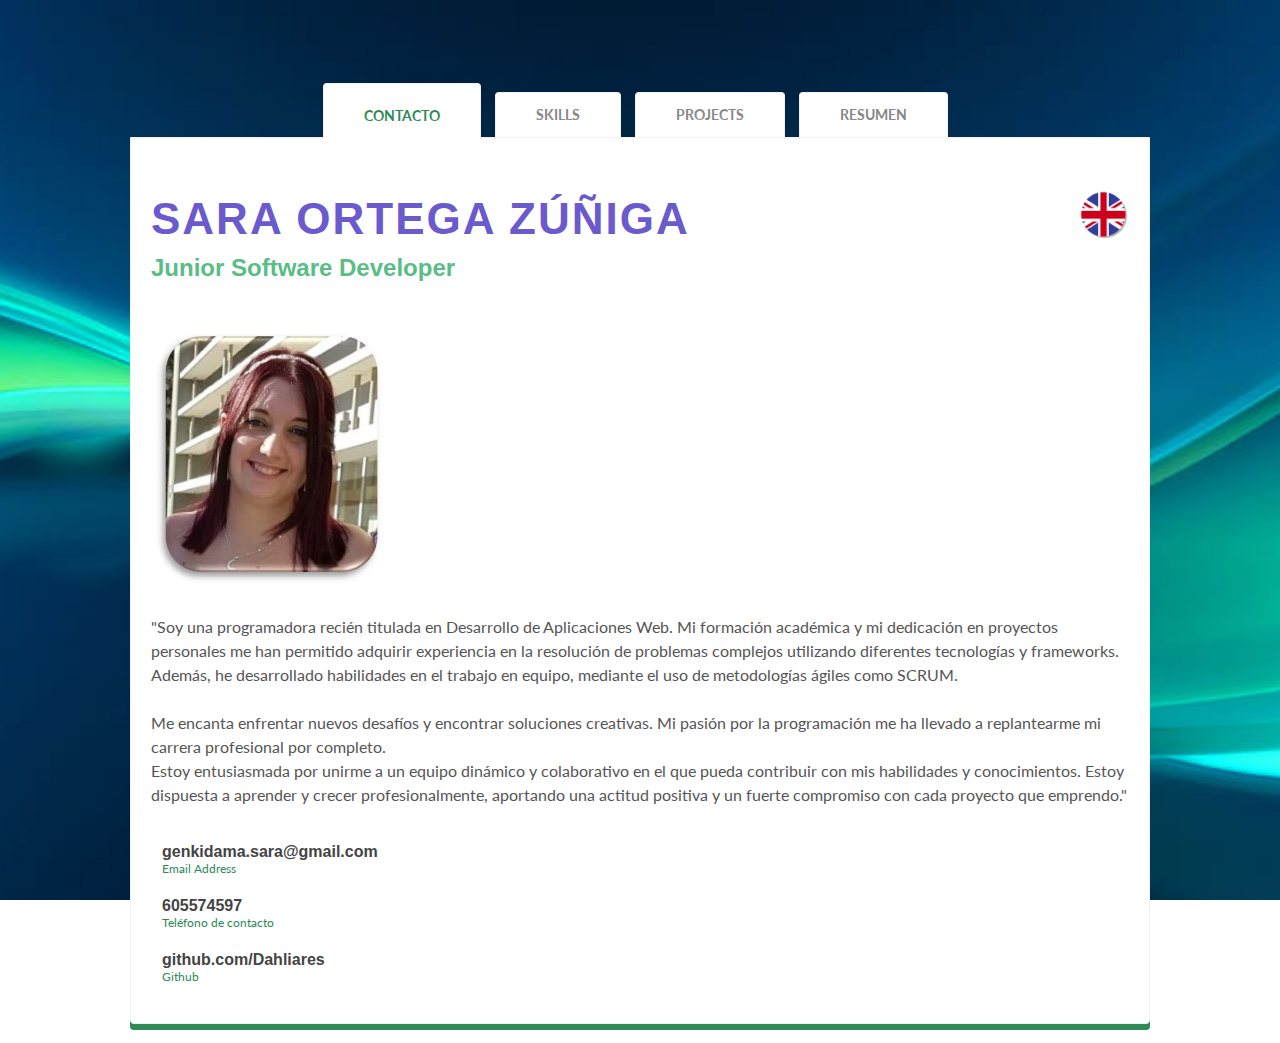
==== commit 50153861: "en-es" ====
--- a/index.html
+++ b/index.html
@@ -1,3 +1,4 @@
+
 <!DOCTYPE html>
 <html lang="es">
 
@@ -115,13 +116,14 @@
         <!-- ----------------------------------------------------------------------------------- -->
         <!-- Code for differents Tabs strat from here. -->
         <div id="tab-data-wrap">
-          <a href="indexen.html">
-            <img src="images/en.png" alt="en" style="width: 50px; height: 50px; float: right;">
-          </a>
          
 
           <!-- About Tab Data -->
           <div id="about">
+            <a href="indexen.html">
+              <img src="images/en.png" alt="en" style="width: 50px; height: 50px; float: right;">
+            </a>
+           
             <section class="clearfix">
 
               <div class="info text-center row">
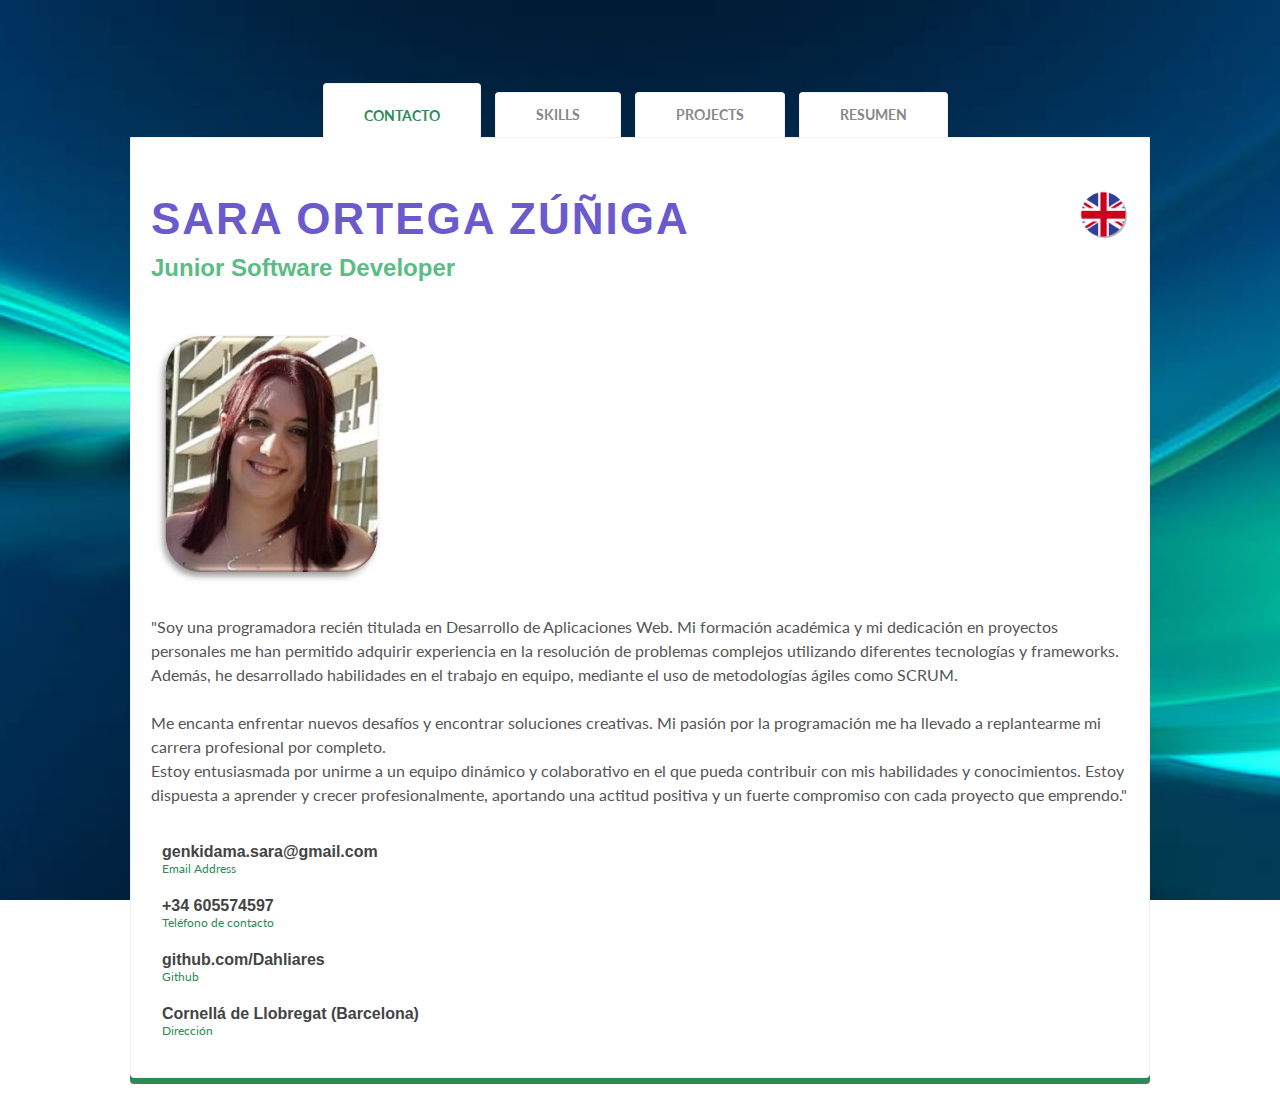
==== commit 0164edfd: "adresss" ====
--- a/index.html
+++ b/index.html
@@ -193,7 +193,7 @@
                     <div class="item-data">
                       <h3>
 
-                        605574597
+                        +34 605574597
 
                       </h3>
                       <p>
@@ -221,6 +221,21 @@
                    
                   </div>
                  
+                </div>
+
+                <div class="col">
+                  <div class="item-box clearfix">
+                    <div class="item-data">
+                     
+                       <h3>
+                         Cornellá de Llobregat (Barcelona)
+                       </h3>
+                     
+                      <p>
+                        Dirección
+                      </p>
+                    </div>
+                  </div>
                 </div>
               </div>
 
